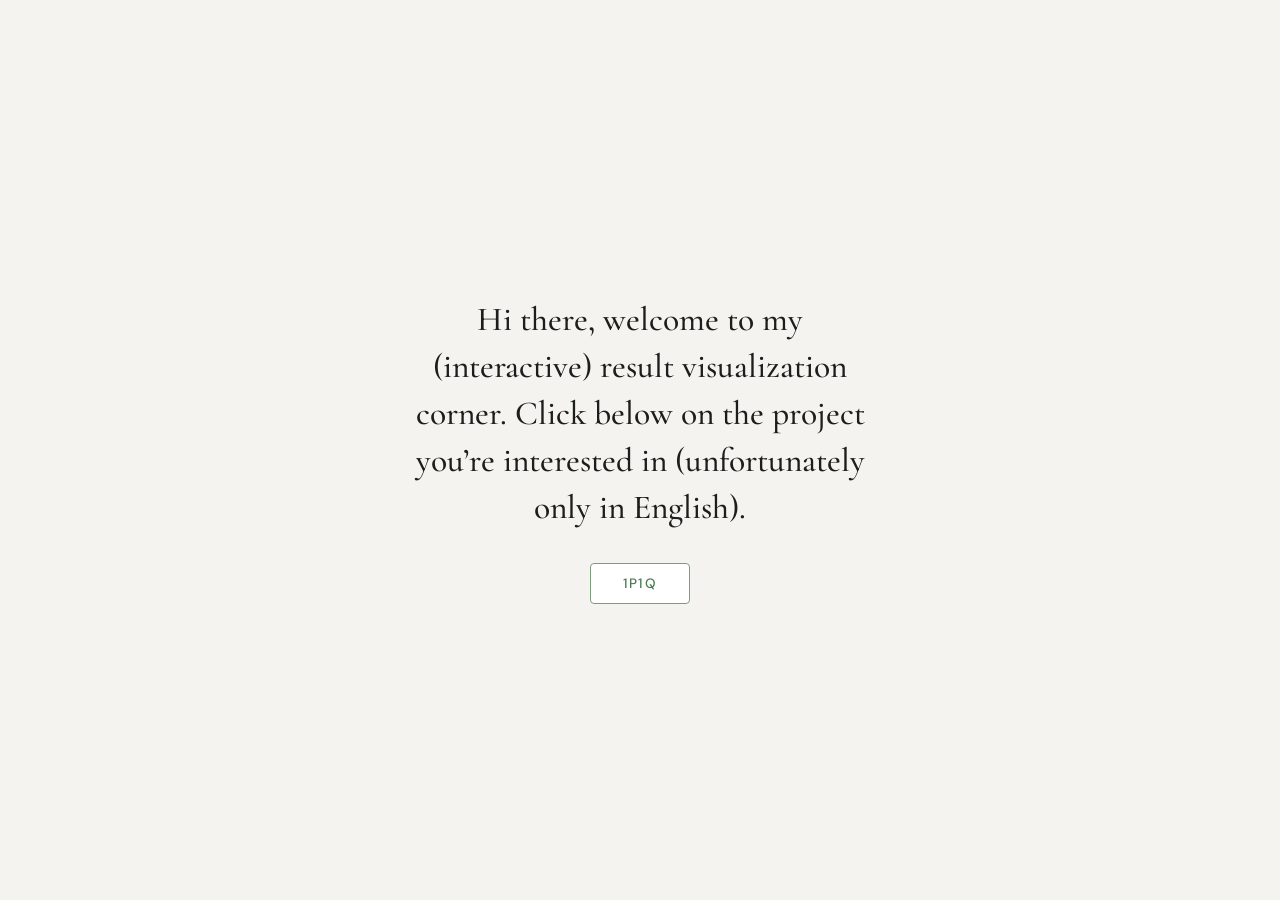
==== interactive/index.html @ de4af8e4 "Add landing page for interactive directory" ====
<!DOCTYPE html>
<html lang="en">
<head>
  <meta charset="UTF-8" />
  <meta name="viewport" content="width=device-width, initial-scale=1.0" />
  <title>Interactive — Dr. Aritra Bal</title>
  <link rel="preconnect" href="https://fonts.googleapis.com" />
  <link rel="preconnect" href="https://fonts.gstatic.com" crossorigin />
  <link href="https://fonts.googleapis.com/css2?family=Cormorant+Garamond:ital,wght@0,400;0,500;1,400&family=DM+Sans:ital,opsz,wght@0,9..40,300;0,9..40,400;1,9..40,300&display=swap" rel="stylesheet" />
  <link rel="icon" type="image/png" href="../icons/etp_logo_color_de.png">
  <style>
    :root {
      --cream:      #f5f3ef;
      --sage:       #7a9e7e;
      --sage-dark:  #5a7a5d;
      --ink:        #1c1e1b;
      --ink-muted:  #4a4d48;
      --white:      #ffffff;
      --accent:     #4d7a52;
      --font-serif: 'Cormorant Garamond', Georgia, serif;
      --font-sans:  'DM Sans', system-ui, sans-serif;
    }

    * { box-sizing: border-box; }

    html, body {
      height: 100%;
      margin: 0;
    }

    body {
      display: flex;
      align-items: center;
      justify-content: center;
      background: var(--cream);
      color: var(--ink);
      font-family: var(--font-sans);
      padding: 1.5rem;
    }

    .card {
      text-align: center;
      max-width: 480px;
      animation: fadeUp 0.6s ease both;
    }

    .card__heading {
      font-family: var(--font-serif);
      font-weight: 500;
      font-size: clamp(1.6rem, 4vw, 2.1rem);
      color: var(--ink);
      line-height: 1.4;
      margin: 0 0 2rem;
    }

    .card__link {
      display: inline-block;
      padding: 0.7rem 2rem;
      border: 1px solid var(--sage);
      border-radius: 4px;
      color: var(--accent);
      background: var(--white);
      font-family: var(--font-sans);
      font-size: 0.85rem;
      font-weight: 500;
      letter-spacing: 0.08em;
      text-transform: uppercase;
      text-decoration: none;
      transition: border-color 0.25s ease, background 0.25s ease, color 0.25s ease;
    }

    .card__link:hover {
      border-color: var(--accent);
      background: var(--sage-dark);
      color: var(--white);
    }

    @keyframes fadeUp {
      from { opacity: 0; transform: translateY(10px); }
      to   { opacity: 1; transform: translateY(0); }
    }
  </style>
</head>
<body>

  <main class="card">
    <p class="card__heading">Hi there, welcome to my (interactive) result visualization corner. Click below on the project you&rsquo;re interested in (unfortunately only in English).</p>
    <a href="1P1Q/index.html" class="card__link">1P1Q</a>
  </main>

</body>
</html>
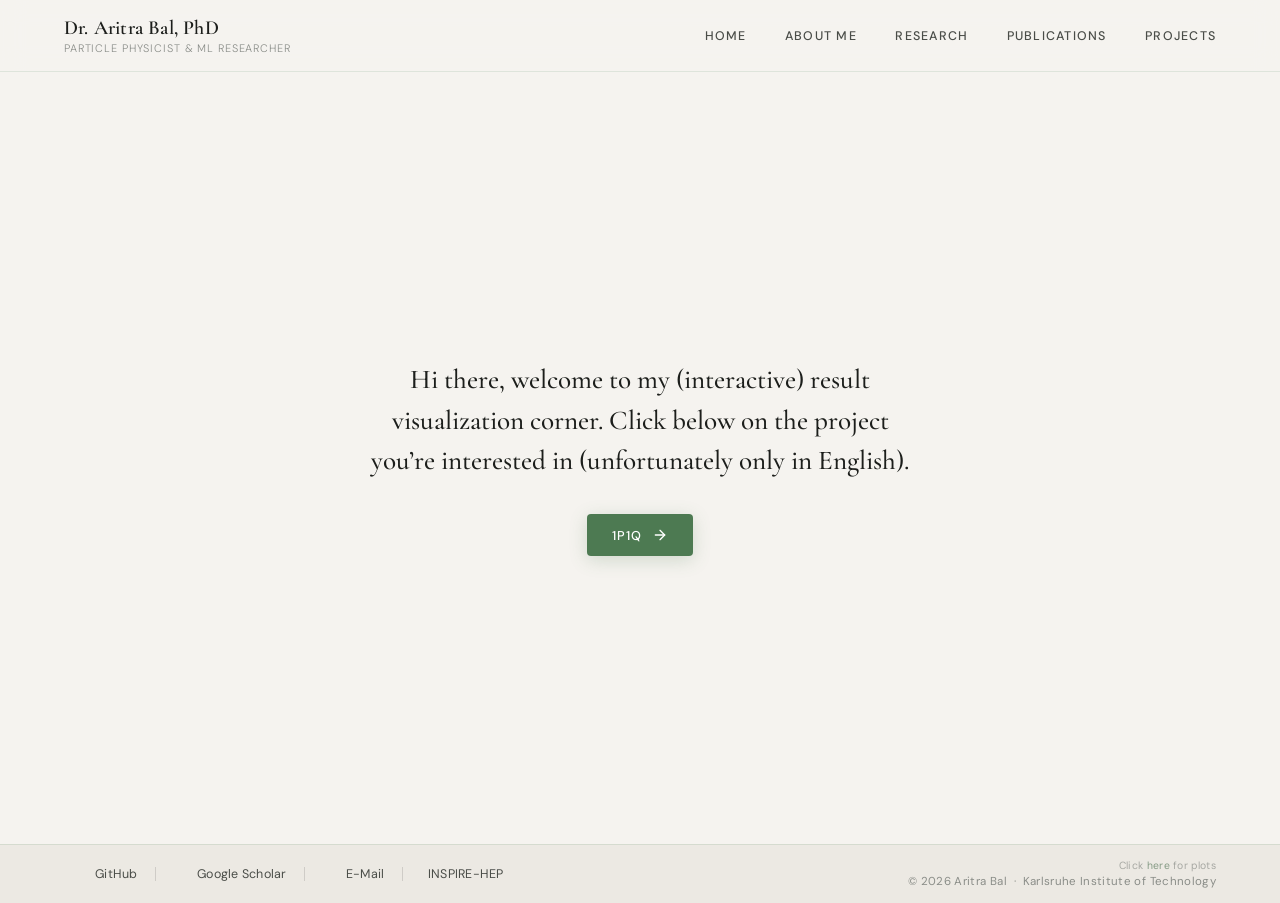
==== commit 86be7be0: "Rebuild interactive landing page with full site chrome" ====
--- a/interactive/index.html
+++ b/interactive/index.html
@@ -3,90 +3,121 @@
 <head>
   <meta charset="UTF-8" />
   <meta name="viewport" content="width=device-width, initial-scale=1.0" />
-  <title>Interactive — Dr. Aritra Bal</title>
+  <title>Interactive</title>
+  <link rel="stylesheet" href="../style.css" />
   <link rel="preconnect" href="https://fonts.googleapis.com" />
   <link rel="preconnect" href="https://fonts.gstatic.com" crossorigin />
-  <link href="https://fonts.googleapis.com/css2?family=Cormorant+Garamond:ital,wght@0,400;0,500;1,400&family=DM+Sans:ital,opsz,wght@0,9..40,300;0,9..40,400;1,9..40,300&display=swap" rel="stylesheet" />
+  <link href="https://fonts.googleapis.com/css2?family=Cormorant+Garamond:ital,wght@0,300;0,400;0,500;0,600;1,300;1,400&family=DM+Sans:ital,opsz,wght@0,9..40,300;0,9..40,400;0,9..40,500;1,9..40,300&display=swap" rel="stylesheet" />
   <link rel="icon" type="image/png" href="../icons/etp_logo_color_de.png">
   <style>
-    :root {
-      --cream:      #f5f3ef;
-      --sage:       #7a9e7e;
-      --sage-dark:  #5a7a5d;
-      --ink:        #1c1e1b;
-      --ink-muted:  #4a4d48;
-      --white:      #ffffff;
-      --accent:     #4d7a52;
-      --font-serif: 'Cormorant Garamond', Georgia, serif;
-      --font-sans:  'DM Sans', system-ui, sans-serif;
-    }
-
-    * { box-sizing: border-box; }
-
-    html, body {
-      height: 100%;
-      margin: 0;
-    }
-
-    body {
+    .interactive-main {
+      flex: 1;
+      margin-top: var(--nav-h);
+      min-height: calc(100vh - var(--nav-h) - 56px);
       display: flex;
       align-items: center;
       justify-content: center;
-      background: var(--cream);
-      color: var(--ink);
-      font-family: var(--font-sans);
-      padding: 1.5rem;
+      padding: clamp(3rem, 7vh, 5rem) clamp(1.5rem, 6vw, 5rem);
     }
 
-    .card {
+    .interactive-card {
+      max-width: 560px;
+      display: flex;
+      flex-direction: column;
+      align-items: center;
+      gap: 2rem;
       text-align: center;
-      max-width: 480px;
-      animation: fadeUp 0.6s ease both;
+      animation: fadeUp 0.7s ease both;
     }
 
-    .card__heading {
+    .interactive-card__text {
       font-family: var(--font-serif);
+      font-size: clamp(1.3rem, 3vw, 1.7rem);
       font-weight: 500;
-      font-size: clamp(1.6rem, 4vw, 2.1rem);
       color: var(--ink);
-      line-height: 1.4;
-      margin: 0 0 2rem;
-    }
-
-    .card__link {
-      display: inline-block;
-      padding: 0.7rem 2rem;
-      border: 1px solid var(--sage);
-      border-radius: 4px;
-      color: var(--accent);
-      background: var(--white);
-      font-family: var(--font-sans);
-      font-size: 0.85rem;
-      font-weight: 500;
-      letter-spacing: 0.08em;
-      text-transform: uppercase;
-      text-decoration: none;
-      transition: border-color 0.25s ease, background 0.25s ease, color 0.25s ease;
-    }
-
-    .card__link:hover {
-      border-color: var(--accent);
-      background: var(--sage-dark);
-      color: var(--white);
-    }
-
-    @keyframes fadeUp {
-      from { opacity: 0; transform: translateY(10px); }
-      to   { opacity: 1; transform: translateY(0); }
+      line-height: 1.5;
     }
   </style>
 </head>
 <body>
 
-  <main class="card">
-    <p class="card__heading">Hi there, welcome to my (interactive) result visualization corner. Click below on the project you&rsquo;re interested in (unfortunately only in English).</p>
-    <a href="1P1Q/index.html" class="card__link">1P1Q</a>
+  <!-- ───────────────────── NAVBAR ───────────────────── -->
+  <header class="navbar">
+    <div class="navbar__brand">
+      <span class="navbar__name">Dr. Aritra Bal, PhD</span>
+      <span class="navbar__title">Particle Physicist &amp; ML Researcher</span>
+    </div>
+    <nav class="navbar__links">
+      <a href="../index.html"        class="nav-link">Home</a>
+      <a href="../about.html"        class="nav-link">About Me</a>
+      <a href="../research.html"     class="nav-link">Research</a>
+      <a href="../publications.html" class="nav-link">Publications</a>
+      <a href="../projects/index.html" class="nav-link">Projects</a>
+    </nav>
+    <button class="hamburger" id="hamburger" aria-label="Toggle menu">
+      <span></span><span></span><span></span>
+    </button>
+  </header>
+
+  <!-- Mobile nav drawer -->
+  <div class="mobile-nav" id="mobileNav">
+    <a href="../index.html"        class="nav-link">Home</a>
+    <a href="../about.html"        class="nav-link">About Me</a>
+    <a href="../research.html"     class="nav-link">Research</a>
+    <a href="../publications.html" class="nav-link">Publications</a>
+    <a href="../projects/index.html" class="nav-link">Projects</a>
+  </div>
+
+  <!-- ───────────────────── MAIN ───────────────────── -->
+  <main class="interactive-main">
+    <div class="interactive-card">
+      <p class="interactive-card__text">
+        Hi there, welcome to my (interactive) result visualization corner. Click below on the project you&rsquo;re interested in (unfortunately only in English).
+      </p>
+      <a href="1P1Q/index.html" class="btn-primary">
+        <span>1P1Q</span>
+        <svg width="16" height="16" viewBox="0 0 24 24" fill="none" stroke="currentColor" stroke-width="2" stroke-linecap="round" stroke-linejoin="round" aria-hidden="true"><line x1="5" y1="12" x2="19" y2="12"/><polyline points="12 5 19 12 12 19"/></svg>
+      </a>
+    </div>
   </main>
 
+  <!-- ───────────────────── FOOTER ───────────────────── -->
+  <footer class="footer">
+    <div class="footer__links">
+
+      <a href="https://github.com/neutrino-man4" target="_blank" rel="noopener" class="footer__icon-link" aria-label="GitHub">
+        <img src="../icons/github.svg" alt="" class="footer__icon" />
+        <span>GitHub</span>
+      </a>
+
+      <span class="footer__sep"></span>
+
+      <a href="https://scholar.google.com/citations?user=IcomXjAAAAAJ&hl=en" target="_blank" rel="noopener" class="footer__icon-link" aria-label="Google Scholar">
+        <img src="../icons/scholar.svg" alt="" class="footer__icon" />
+        <span>Google Scholar</span>
+      </a>
+
+      <span class="footer__sep"></span>
+
+      <a href="mailto:aritra.bal@dont-spam-kit.edu" class="footer__icon-link" aria-label="Email">
+        <img src="../icons/mail.svg" alt="" class="footer__icon" />
+        <span>E-Mail</span>
+      </a>
+
+      <span class="footer__sep"></span>
+
+      <a href="https://inspirehep.net/authors/1809400" target="_blank" rel="noopener" class="footer__icon-link" aria-label="INSPIRE-HEP">
+        <img src="../icons/inspirehep.png" alt="" class="footer__icon footer__inspire-icon" />
+        <span>INSPIRE-HEP</span>
+      </a>
+
+    </div>
+    <div class="footer__right">
+      <p class="footer__plots-hint">Click <a href="https://etpwww.etp.kit.edu/~abal/plots/" target="_blank" rel="noopener" class="footer__plots-link">here</a> for plots</p>
+      <p class="footer__copy">&copy; 2026 Aritra Bal &nbsp;&middot;&nbsp; Karlsruhe Institute of Technology</p>
+    </div>
+  </footer>
+
+  <script src="../main.js"></script>
 </body>
 </html>
--- a/style.css
+++ b/style.css
@@ -0,0 +1,533 @@
+/* ============================================================
+   Dr. Aritra Bal — Personal Academic Website
+   style.css
+   ============================================================ */
+
+/* ─── Design tokens ──────────────────────────────────────── */
+:root {
+  --cream:        #f5f3ef;
+  --cream-dark:   #ece9e3;
+  --sage:         #7a9e7e;
+  --sage-light:   #a8c5ab;
+  --sage-dark:    #5a7a5d;
+  --sage-bg:      #edf2ee;
+  --ink:          #1c1e1b;
+  --ink-muted:    #4a4d48;
+  --ink-faint:    #8a8d88;
+  --white:        #ffffff;
+  --accent:       #4d7a52;
+
+  --font-serif:   'Cormorant Garamond', Georgia, serif;
+  --font-sans:    'DM Sans', system-ui, sans-serif;
+
+  --nav-h:        72px;
+  --radius:       4px;
+  --transition:   0.28s ease;
+}
+
+/* ─── Reset ─────────────────────────────────────────────── */
+*, *::before, *::after { box-sizing: border-box; margin: 0; padding: 0; }
+html { font-size: 16px; scroll-behavior: smooth; }
+
+body {
+  font-family: var(--font-sans);
+  background: var(--cream);
+  color: var(--ink);
+  min-height: 100vh;
+  display: flex;
+  flex-direction: column;
+  overflow-x: hidden;
+}
+
+a { text-decoration: none; color: inherit; }
+img { display: block; max-width: 100%; }
+
+/* ─── Navbar ─────────────────────────────────────────────── */
+.navbar {
+  position: fixed;
+  top: 0; left: 0; right: 0;
+  height: var(--nav-h);
+  display: flex;
+  align-items: center;
+  justify-content: space-between;
+  padding: 0 clamp(1.5rem, 5vw, 4rem);
+  background: rgba(245, 243, 239, 0.88);
+  backdrop-filter: blur(12px);
+  -webkit-backdrop-filter: blur(12px);
+  border-bottom: 1px solid rgba(122, 158, 126, 0.18);
+  z-index: 100;
+  gap: 1rem;
+}
+
+.navbar__brand {
+  display: flex;
+  flex-direction: column;
+  gap: 1px;
+  flex-shrink: 0;
+}
+
+.navbar__name {
+  font-family: var(--font-serif);
+  font-size: 1.25rem;
+  font-weight: 600;
+  letter-spacing: 0.01em;
+  color: var(--ink);
+  line-height: 1.15;
+}
+
+.navbar__title {
+  font-size: 0.68rem;
+  font-weight: 300;
+  letter-spacing: 0.08em;
+  text-transform: uppercase;
+  color: var(--ink-faint);
+}
+
+.navbar__links {
+  display: flex;
+  gap: 2.4rem;
+  align-items: center;
+}
+
+.nav-link {
+  font-family: var(--font-sans);
+  font-size: 0.78rem;
+  font-weight: 500;
+  letter-spacing: 0.1em;
+  text-transform: uppercase;
+  color: var(--ink-muted);
+  position: relative;
+  transition: color var(--transition);
+}
+
+.nav-link::after {
+  content: '';
+  position: absolute;
+  left: 0; bottom: -3px;
+  width: 0; height: 1.5px;
+  background: var(--accent);
+  transition: width var(--transition);
+}
+
+.nav-link:hover,
+.nav-link.active { color: var(--accent); }
+
+.nav-link:hover::after,
+.nav-link.active::after { width: 100%; }
+
+/* Hamburger (mobile) */
+.hamburger {
+  display: none;
+  flex-direction: column;
+  gap: 5px;
+  background: none;
+  border: none;
+  cursor: pointer;
+  padding: 4px;
+  flex-shrink: 0;
+}
+.hamburger span {
+  display: block;
+  width: 24px; height: 1.5px;
+  background: var(--ink);
+  transition: var(--transition);
+}
+
+/* Language switcher button */
+.lang-btn {
+  display: inline-flex;
+  align-items: center;
+  gap: 0.35rem;
+  background: none;
+  border: 1px solid rgba(122, 158, 126, 0.28);
+  border-radius: 20px;
+  padding: 0.28rem 0.65rem 0.28rem 0.45rem;
+  cursor: pointer;
+  color: var(--ink-muted);
+  transition: border-color var(--transition), background var(--transition), color var(--transition);
+  flex-shrink: 0;
+}
+
+.lang-btn:hover {
+  border-color: var(--accent);
+  background: rgba(77, 122, 82, 0.07);
+  color: var(--accent);
+}
+
+.lang-flag {
+  width: 18px;
+  height: 18px;
+  border-radius: 50%;
+  object-fit: cover;
+  display: block;
+}
+
+.lang-code {
+  font-family: var(--font-sans);
+  font-size: 0.72rem;
+  font-weight: 500;
+  letter-spacing: 0.06em;
+  line-height: 1;
+}
+
+/* Mobile nav drawer */
+.mobile-nav {
+  display: none;
+  flex-direction: column;
+  gap: 0;
+  position: fixed;
+  top: var(--nav-h); left: 0; right: 0;
+  background: var(--cream);
+  border-bottom: 1px solid var(--cream-dark);
+  z-index: 99;
+  overflow: hidden;
+  max-height: 0;
+  transition: max-height 0.35s ease;
+}
+.mobile-nav.open { max-height: 340px; }
+.mobile-nav .nav-link {
+  padding: 1rem 2rem;
+  border-bottom: 1px solid var(--cream-dark);
+  font-size: 0.88rem;
+}
+
+/* ─── Hero ───────────────────────────────────────────────── */
+.hero {
+  flex: 1;
+  margin-top: var(--nav-h);
+  min-height: calc(100vh - var(--nav-h) - 56px);
+  display: grid;
+  grid-template-columns: 1fr 1fr;
+  align-items: center;
+  padding: clamp(3rem, 7vh, 5rem) clamp(1.5rem, 6vw, 5rem);
+  gap: clamp(2rem, 4vw, 4rem);
+  position: relative;
+  overflow: hidden;
+
+}
+
+/* Background decorative SVG */
+.hero__deco {
+  position: absolute;
+  inset: 0;
+  width: 100%; height: 100%;
+  pointer-events: none;
+  z-index: 0;
+}
+
+/* Text column */
+.hero__text {
+  position: relative;
+  z-index: 1;
+  display: flex;
+  flex-direction: column;
+  gap: 1.6rem;
+  max-width: 560px;
+  animation: slideInLeft 0.75s ease both;
+}
+
+.hero__greeting {
+  position: relative;
+  height: 1.8rem;        /* fixed height prevents layout shift as words swap */
+  display: block;
+  margin-bottom: 0.2rem;
+}
+
+.greeting-word {
+  position: absolute;
+  left: 0;
+  top: 0;
+  font-weight: 500;
+  letter-spacing: 0.02em;
+  color: var(--sage-dark);
+  opacity: 0;
+  transform: translateY(6px);
+  transition: opacity 0.6s ease, transform 0.6s ease;
+  pointer-events: none;
+  white-space: nowrap;
+}
+
+.greeting-word.active {
+  opacity: 1;
+  transform: translateY(0);
+  pointer-events: auto;
+}
+
+/* Per-language font assignments */
+.greeting-word[lang="hi"] { font-family: 'Yatra One', serif;        font-size: 2.05rem; }
+.greeting-word[lang="bn"] { font-family: 'Tiro Bangla', serif;      font-size: 2rem;    }
+.greeting-word[lang="en"] { font-family: 'Cormorant Garamond', serif; font-style: italic; font-size: 2.15rem; font-weight: 400; letter-spacing: 0.035em; }
+.greeting-word[lang="de"] { font-family: 'Cormorant Garamond', serif; font-style: italic; font-size: 2.15rem; font-weight: 400; letter-spacing: 0.035em; }
+
+.hero__heading {
+  font-family: var(--font-serif);
+  font-size: clamp(2rem, 4vw, 3.1rem);
+  font-weight: 500;
+  line-height: 1.22;
+  color: var(--ink);
+  letter-spacing: -0.01em;
+}
+
+.hero__heading em {
+  font-style: italic;
+  font-weight: 400;
+  color: var(--accent);
+}
+
+.hero__sub {
+  font-family: var(--font-sans);
+  font-size: 0.95rem;
+  font-weight: 300;
+  line-height: 1.75;
+  color: var(--ink-muted);
+  max-width: 440px;
+  animation: fadeUp 0.9s 0.1s ease both;
+}
+
+/* CTA button */
+.btn-primary {
+  display: inline-flex;
+  align-items: center;
+  gap: 0.6rem;
+  width: fit-content;
+  padding: 0.78rem 1.6rem;
+  background: var(--accent);
+  color: var(--white);
+  font-family: var(--font-sans);
+  font-size: 0.8rem;
+  font-weight: 500;
+  letter-spacing: 0.08em;
+  text-transform: uppercase;
+  border-radius: var(--radius);
+  transition: background var(--transition), transform var(--transition), box-shadow var(--transition);
+  box-shadow: 0 4px 18px rgba(77, 122, 82, 0.22);
+  animation: slideInLeft 0.75s 0.2s ease both;
+}
+
+.btn-primary:hover {
+  background: var(--sage-dark);
+  transform: translateY(-2px);
+  box-shadow: 0 8px 26px rgba(77, 122, 82, 0.3);
+}
+
+.btn-primary svg {
+  transition: transform var(--transition);
+}
+.btn-primary:hover svg { transform: translateX(4px); }
+
+/* Portrait column */
+.hero__portrait-wrap {
+  position: relative;
+  z-index: 1;
+  display: flex;
+  justify-content: center;
+  align-items: center;
+  animation: fadeUp 1s 0.55s ease both;
+}
+
+/* Ellipse container — controls shape */
+.hero__portrait-bg {
+  position: relative;
+  width: clamp(340px, 36vw, 470px);
+  height: clamp(340px, 52vw, 580px);
+  border-radius: 50%;                    /* perfect ellipse via width/height ratio */
+  overflow: hidden;
+  background: #2d3d50;                   /* matches portrait background */
+  box-shadow:
+    0 30px 60px rgba(0, 0, 0, 0.15),
+    0  8px 20px rgba(0, 0, 0, 0.10);
+  flex-shrink: 0;
+}
+
+.hero__portrait {
+  position: absolute;
+  inset: 0;
+  width: 100%;
+  height: 100%;
+  object-fit: cover;
+  object-position: center top;
+  border-radius: 0;
+  filter: none;
+}
+
+/* ─── Footer ─────────────────────────────────────────────── */
+.footer {
+  background: var(--cream-dark);
+  border-top: 1px solid rgba(122, 158, 126, 0.2);
+  padding: 0.9rem clamp(1.5rem, 5vw, 4rem);
+  display: flex;
+  align-items: center;
+  justify-content: space-between;
+  gap: 1rem;
+  flex-wrap: wrap;
+  min-height: 56px;
+}
+
+.footer__links {
+  display: flex;
+  align-items: center;
+  gap: 0.6rem;
+  flex-wrap: wrap;
+}
+
+.footer__icon-link {
+  display: inline-flex;
+  align-items: center;
+  gap: 0.45rem;
+  font-size: 0.78rem;
+  font-weight: 400;
+  letter-spacing: 0.02em;
+  color: var(--ink-muted);
+  padding: 0.3rem 0.5rem;
+  border-radius: var(--radius);
+  transition: color var(--transition), background var(--transition);
+}
+
+.footer__icon-link:hover {
+  color: var(--accent);
+  background: rgba(77, 122, 82, 0.08);
+}
+
+.footer__icon {
+  width: 16px;
+  height: 16px;
+  opacity: 0.7;
+  transition: opacity var(--transition);
+  /* Tint SVGs to match ink color */
+  filter: invert(20%) sepia(5%) saturate(400%) hue-rotate(80deg);
+}
+
+.footer__icon-link:hover .footer__icon {
+  opacity: 1;
+  filter: invert(35%) sepia(30%) saturate(500%) hue-rotate(85deg);
+}
+
+.footer__sep {
+  display: inline-block;
+  width: 1px;
+  height: 14px;
+  background: var(--ink-faint);
+  opacity: 0.3;
+}
+
+.footer__copy {
+  font-size: 0.72rem;
+  color: var(--ink-faint);
+  letter-spacing: 0.03em;
+}
+
+/* INSPIRE-HEP logo — keep natural colours, no SVG tint */
+.footer__inspire-icon {
+  height: 15px;
+  width: auto;
+  border-radius: 2px;
+  filter: none !important;
+  opacity: 1 !important;
+}
+
+/* Right-hand footer group (plots hint + copyright) */
+.footer__right {
+  display: flex;
+  flex-direction: column;
+  align-items: flex-end;
+  gap: 0.1rem;
+}
+
+.footer__plots-hint {
+  font-size: 0.65rem;
+  color: var(--ink-faint);
+  letter-spacing: 0.03em;
+  opacity: 0.7;
+  transition: opacity var(--transition);
+}
+.footer__plots-hint:hover { opacity: 1; }
+
+.footer__plots-link {
+  color: var(--sage-dark);
+  text-decoration: underline;
+  text-decoration-color: transparent;
+  transition: color var(--transition), text-decoration-color var(--transition);
+}
+.footer__plots-link:hover {
+  color: var(--accent);
+  text-decoration-color: currentColor;
+}
+
+/* ─── Animations ─────────────────────────────────────────── */
+@keyframes fadeUp {
+  from { opacity: 0; transform: translateY(22px); }
+  to   { opacity: 1; transform: translateY(0);    }
+}
+
+@keyframes fadeIn {
+  from { opacity: 0; }
+  to   { opacity: 1; }
+}
+
+@keyframes slideInLeft {
+  from { opacity: 0; transform: translateX(-40px); }
+  to   { opacity: 1; transform: translateX(0);     }
+}
+/* ─── Responsive ─────────────────────────────────────────── */
+@media (max-width: 900px) {
+  .hero {
+    grid-template-columns: 1fr;
+    grid-template-rows: auto auto;
+    text-align: center;
+    justify-items: center;
+    padding-top: 2.5rem;
+  }
+  .hero__text { align-items: center; max-width: 100%; animation: slideInLeft 0.75s ease both;
+  }
+  .hero__sub  { max-width: 500px; animation: slideInLeft 0.75s 0.1s ease both;}
+  .hero__portrait-wrap { order: -1; animation: fadeUp 0.9s 0.5s ease both; }
+  .hero__portrait-bg {
+    width:  clamp(280px, 38vw, 460px);
+    height: clamp(280px, 38vw, 460px);
+  }
+    .hero__greeting {
+  width: 100%;
+  }
+
+  .greeting-word {
+    left: 50%;
+    transform: translateX(-50%) translateY(6px);
+  }
+
+  .greeting-word.active {
+    transform: translateX(-50%) translateY(0);
+}
+}
+
+@media (max-width: 980px) {
+  .navbar__links { display: none; }
+  .hamburger     { display: flex; }
+  .mobile-nav    { display: flex; }
+
+  .navbar__title { display: none; }
+}
+
+@media (max-width: 640px) {
+  .hero {
+    min-height: auto;
+    padding: 1.5rem 1.2rem 2rem;
+  }
+  .hero__heading { font-size: 1.85rem; }
+  .hero__portrait-wrap { width: 70%; }
+
+  .footer {
+    flex-direction: column;
+    align-items: flex-start;
+    gap: 0.5rem;
+  }
+  .footer__links {
+    display: grid;
+    grid-template-columns: 1fr 1fr;
+    gap: 0.4rem;
+    width: 100%;
+  }
+  .footer__sep { display: none; }
+  .footer__right { align-items: flex-start; width: 100%; }
+  .footer__plots-hint { text-align: center; }
+  .footer__copy { font-size: 0.68rem; }
+}
